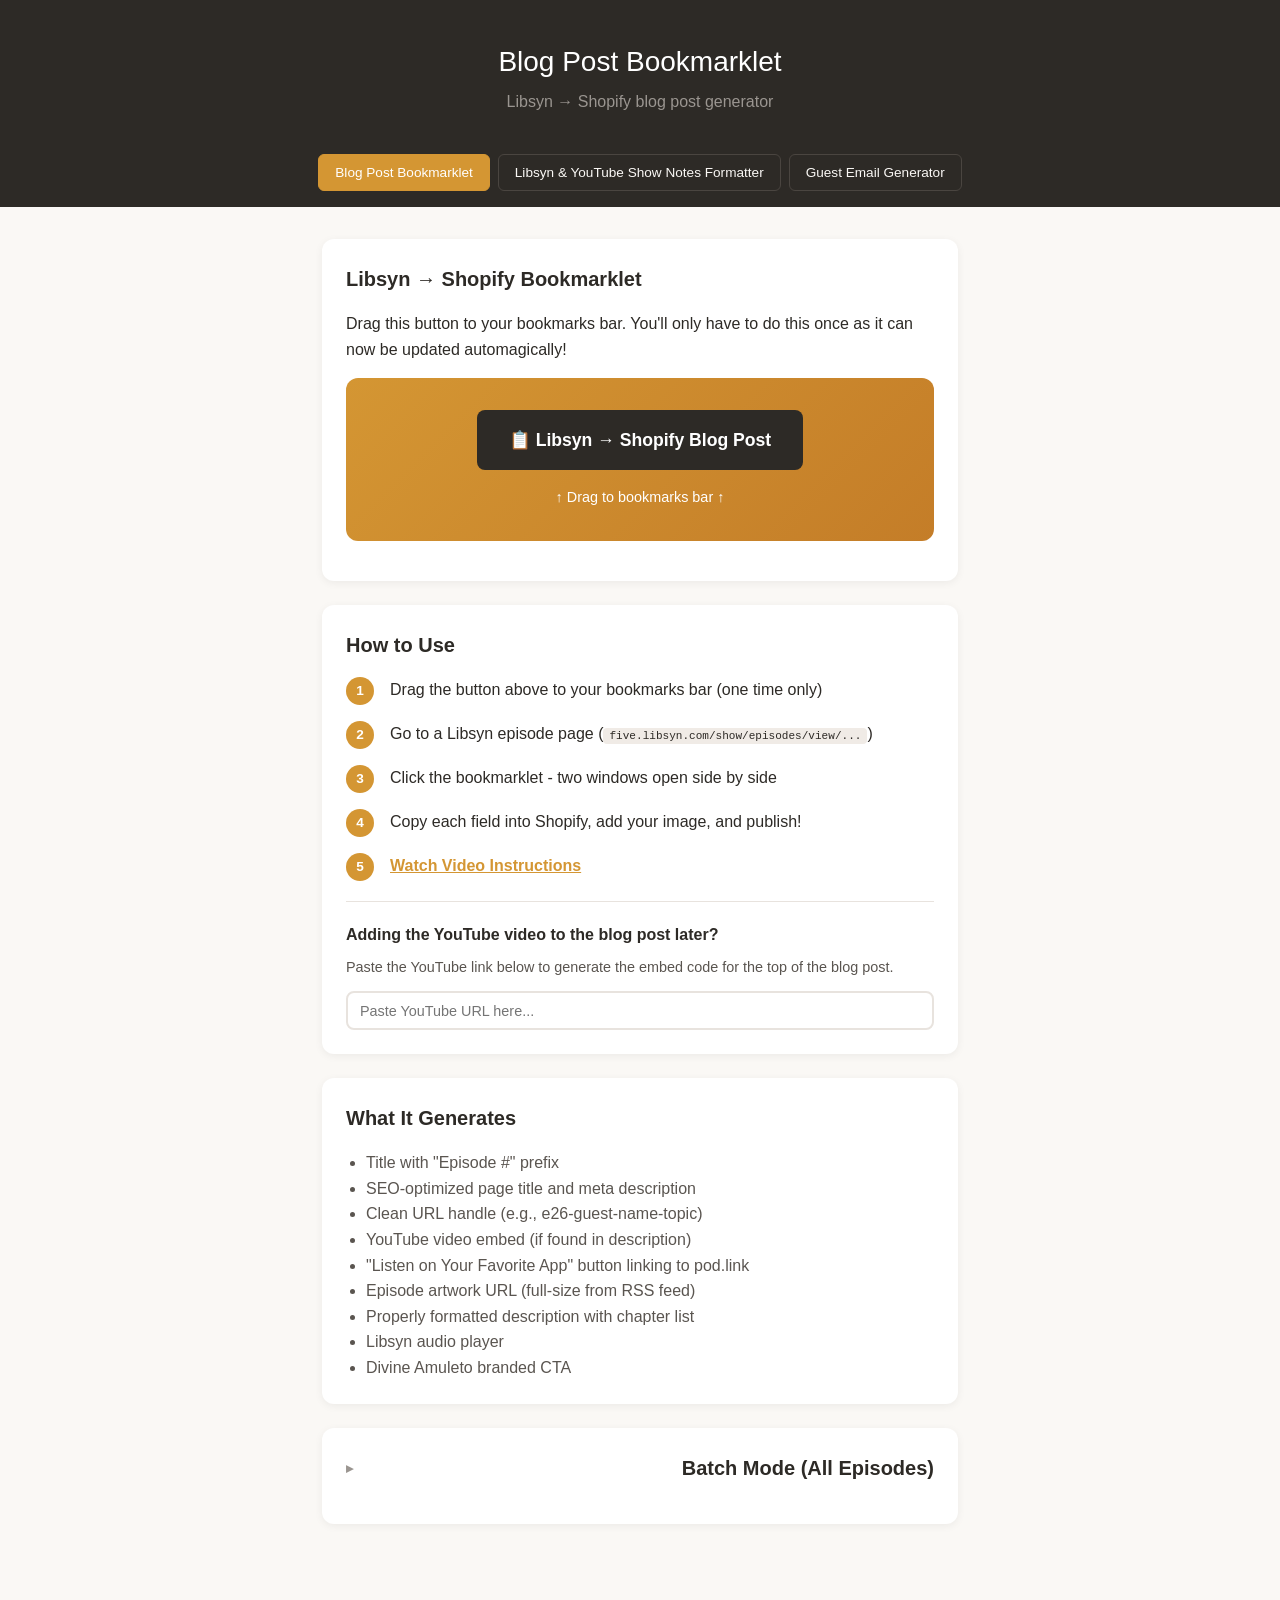
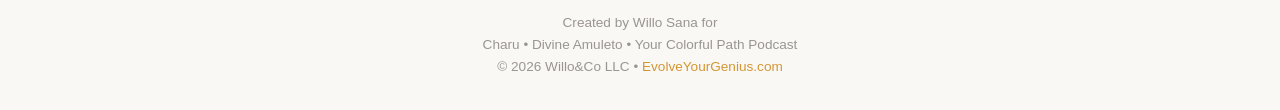
==== bookmarklet.html @ 7b76824c "Add retro mic favicon, make show notes the default page, update footers and titles - Created SVG fav" ====
<!DOCTYPE html>
<html lang="en">
<head>
    <meta charset="UTF-8">
    <meta name="viewport" content="width=device-width, initial-scale=1.0">
    <link rel="icon" type="image/svg+xml" href="favicon.svg">
    <title>Your Colorful Path — Podcast Toolkit</title>
    <style>
        * { margin: 0; padding: 0; box-sizing: border-box; }
        body {
            font-family: -apple-system, BlinkMacSystemFont, 'Segoe UI', Roboto, sans-serif;
            background: #faf8f5;
            color: #2d2a26;
            line-height: 1.6;
        }
        .header {
            background: #2d2a26;
            color: white;
            padding: 2.5rem 2rem 1.5rem;
            text-align: center;
        }
        .header h1 { font-size: 1.75rem; font-weight: 400; margin-bottom: 0.25rem; }
        .header p { color: #9a9590; }
        .nav {
            display: flex;
            justify-content: center;
            gap: 0.5rem;
            padding: 1rem 2rem;
            background: #2d2a26;
            flex-wrap: wrap;
        }
        .nav a {
            color: #faf8f5;
            text-decoration: none;
            font-size: 0.85rem;
            font-weight: 500;
            padding: 0.4rem 1rem;
            border-radius: 6px;
            border: 1px solid #4a4540;
            transition: all 0.15s;
        }
        .nav a:hover, .nav a.active {
            background: #d49633;
            border-color: #d49633;
            color: white;
        }
        .container { max-width: 700px; margin: 0 auto; padding: 2rem; }
        .card {
            background: white;
            border-radius: 12px;
            padding: 1.5rem;
            margin-bottom: 1.5rem;
            box-shadow: 0 2px 8px rgba(0,0,0,0.06);
        }
        .card h2 { font-size: 1.25rem; margin-bottom: 1rem; }
        .bookmarklet-box {
            background: linear-gradient(135deg, #d49633 0%, #c47d28 100%);
            padding: 2rem;
            border-radius: 12px;
            text-align: center;
            margin: 1rem 0;
        }
        .bookmarklet-link {
            display: inline-block;
            background: #2d2a26;
            color: white !important;
            padding: 1rem 2rem;
            border-radius: 8px;
            text-decoration: none;
            font-weight: 600;
            font-size: 1.1rem;
            cursor: grab;
        }
        .hint { color: white; margin-top: 1rem; font-size: 0.9rem; }
        .steps { margin-top: 1rem; }
        .step { display: flex; gap: 1rem; margin-bottom: 1rem; }
        .step-num {
            width: 28px; height: 28px;
            background: #d49633; color: white;
            border-radius: 50%;
            display: flex; align-items: center; justify-content: center;
            font-weight: 600; font-size: 0.85rem; flex-shrink: 0;
        }
        code { background: #f0ebe6; padding: 2px 6px; border-radius: 4px; font-size: 0.85em; }
    </style>
</head>
<body>
    <header class="header">
        <h1>Blog Post Bookmarklet</h1>
        <p>Libsyn → Shopify blog post generator</p>
    </header>
    <nav class="nav">
        <a href="#bookmarklet" class="active">Blog Post Bookmarklet</a>
        <a href="index.html">Libsyn &amp; YouTube Show Notes Formatter</a>
        <a href="guest-email.html">Guest Email Generator</a>
    </nav>
    
    <div class="container">
        <div class="card" id="bookmarklet">
            <h2>Libsyn → Shopify Bookmarklet</h2>
            <p>Drag this button to your bookmarks bar. You'll only have to do this once as it can now be updated automagically!</p>
            <div class="bookmarklet-box">
                <a class="bookmarklet-link" href="javascript:(function(){var s=document.createElement('script');s.src='https://willolovesyou.github.io/charu/bookmarklet.js?v='+Date.now();document.body.appendChild(s);})()">📋 Libsyn → Shopify Blog Post</a>
                <p class="hint">↑ Drag to bookmarks bar ↑</p>
            </div>
        </div>
        
        <div class="card">
            <h2>How to Use</h2>
            <div class="steps">
                <div class="step"><div class="step-num">1</div><div>Drag the button above to your bookmarks bar (one time only)</div></div>
                <div class="step"><div class="step-num">2</div><div>Go to a Libsyn episode page (<code>five.libsyn.com/show/episodes/view/...</code>)</div></div>
                <div class="step"><div class="step-num">3</div><div>Click the bookmarklet - two windows open side by side</div></div>
                <div class="step"><div class="step-num">4</div><div>Copy each field into Shopify, add your image, and publish!</div></div>
                <div class="step"><div class="step-num">5</div><div><a href="https://www.dropbox.com/scl/fi/m0qx8xzeas89am5s5uw1q/How-to-use-Bookmarklet.mov?rlkey=r2ngdj40qjhf8ynnps28d4t6r&dl=0" target="_blank" rel="noopener" style="color:#d49633;font-weight:600;">Watch Video Instructions</a></div></div>
            </div>
            <div style="margin-top:1.25rem;padding-top:1.25rem;border-top:1px solid #e8e3de;">
                <h3 style="font-size:1rem;margin-bottom:0.5rem;">Adding the YouTube video to the blog post later?</h3>
                <p style="font-size:0.9rem;color:#5a5550;">Paste the YouTube link below to generate the embed code for the top of the blog post.</p>
                <div style="display:flex;gap:0.5rem;margin-top:0.75rem;">
                    <input type="text" id="ytInput" placeholder="Paste YouTube URL here..." style="flex:1;padding:0.6rem 0.75rem;border:2px solid #e8e3de;border-radius:8px;font-size:0.9rem;" oninput="convertYt()">
                </div>
                <div id="ytResult" style="display:none;margin-top:0.75rem;">
                    <div style="display:flex;gap:0.5rem;align-items:center;">
                        <code id="ytEmbed" style="flex:1;display:block;padding:0.6rem 0.75rem;background:#f0ebe6;border-radius:8px;font-size:0.82rem;word-break:break-all;white-space:pre-wrap;"></code>
                        <button onclick="copyYtEmbed()" id="ytCopyBtn" style="padding:0.5rem 1rem;background:#2d2a26;color:white;border:none;border-radius:8px;font-size:0.8rem;font-weight:600;cursor:pointer;white-space:nowrap;">Copy</button>
                    </div>
                </div>
            </div>
        </div>
        
        <div class="card">
            <h2>What It Generates</h2>
            <ul style="margin-left: 1.25rem; color: #5a5550;">
                <li>Title with "Episode #" prefix</li>
                <li>SEO-optimized page title and meta description</li>
                <li>Clean URL handle (e.g., e26-guest-name-topic)</li>
                <li>YouTube video embed (if found in description)</li>
                <li>"Listen on Your Favorite App" button linking to pod.link</li>
                <li>Episode artwork URL (full-size from RSS feed)</li>
                <li>Properly formatted description with chapter list</li>
                <li>Libsyn audio player</li>
                <li>Divine Amuleto branded CTA</li>
            </ul>
        </div>

        <div class="card">
            <h2 style="cursor:pointer;display:flex;align-items:center;justify-content:space-between;" onclick="var c=document.getElementById('batchContent');var a=document.getElementById('batchArrow');if(c.style.display==='none'){c.style.display='';a.textContent='▾';}else{c.style.display='none';a.textContent='▸';}">
                <span id="batchArrow" style="font-size:0.9rem;color:#9a9590;">▸</span> Batch Mode (All Episodes)
            </h2>
            <div id="batchContent" style="display:none;">
                <p>One-time catchup tool — processes every episode from the RSS feed at once. Run this on the <a href="https://ad52c5cc-20e4-4770-8977-92695936dc6b.libsyn.com/" target="_blank" style="color:#d49633;">Your Colorful Path Libsyn page</a>.</p>
                <div class="bookmarklet-box" style="background:linear-gradient(135deg, #7a6850 0%, #5a4a38 100%);">
                    <a class="bookmarklet-link" href="javascript:(function(){var s=document.createElement('script');s.src='https://willolovesyou.github.io/charu/batch-bookmarklet.js?v='+Date.now();document.body.appendChild(s);})()">📋 Batch: All Episodes</a>
                    <p class="hint">↑ Drag to bookmarks bar ↑</p>
                </div>
                <div class="steps" style="margin-top:1rem;">
                    <div class="step"><div class="step-num">1</div><div>Drag the button above to your bookmarks bar</div></div>
                    <div class="step"><div class="step-num">2</div><div>Go to <a href="https://ad52c5cc-20e4-4770-8977-92695936dc6b.libsyn.com/" target="_blank" style="color:#d49633;">the Libsyn show page</a></div></div>
                    <div class="step"><div class="step-num">3</div><div>Click the bookmarklet — all episodes appear in a popup</div></div>
                    <div class="step"><div class="step-num">4</div><div>Click an episode to expand, then copy each field into Shopify</div></div>
                </div>
            </div>
        </div>

        <script>
        function convertYt() {
            var url = document.getElementById('ytInput').value.trim();
            var id = '';
            var m = url.match(/(?:youtube\.com\/watch\?v=|youtu\.be\/|youtube\.com\/embed\/|youtube\.com\/shorts\/)([a-zA-Z0-9_-]{11})/);
            if (m) id = m[1];
            if (id) {
                document.getElementById('ytEmbed').textContent = '<!-- YouTube Video -->\n<div class="ycp-video-wrap"><iframe src="https://www.youtube.com/embed/' + id + '" frameborder="0" allowfullscreen></iframe></div>';
                document.getElementById('ytResult').style.display = '';
            } else {
                document.getElementById('ytResult').style.display = 'none';
            }
        }
        function copyYtEmbed() {
            var text = document.getElementById('ytEmbed').textContent;
            navigator.clipboard.writeText(text).then(function() {
                var btn = document.getElementById('ytCopyBtn');
                btn.textContent = 'Copied!';
                btn.style.background = '#2d8a2d';
                setTimeout(function() { btn.textContent = 'Copy'; btn.style.background = '#2d2a26'; }, 1500);
            });
        }
        </script>
    </div>

    <footer style="text-align:center;padding:2rem;color:#9a9590;font-size:0.85rem;">
        <p>Created by Willo Sana for<br>Charu &bull; Divine Amuleto &bull; Your Colorful Path Podcast</p>
        <p>&copy; 2026 Willo&amp;Co LLC &bull; <a href="https://EvolveYourGenius.com" target="_blank" rel="noopener" style="color:#d49633;text-decoration:none;">EvolveYourGenius.com</a></p>
    </footer>
</body>
</html>
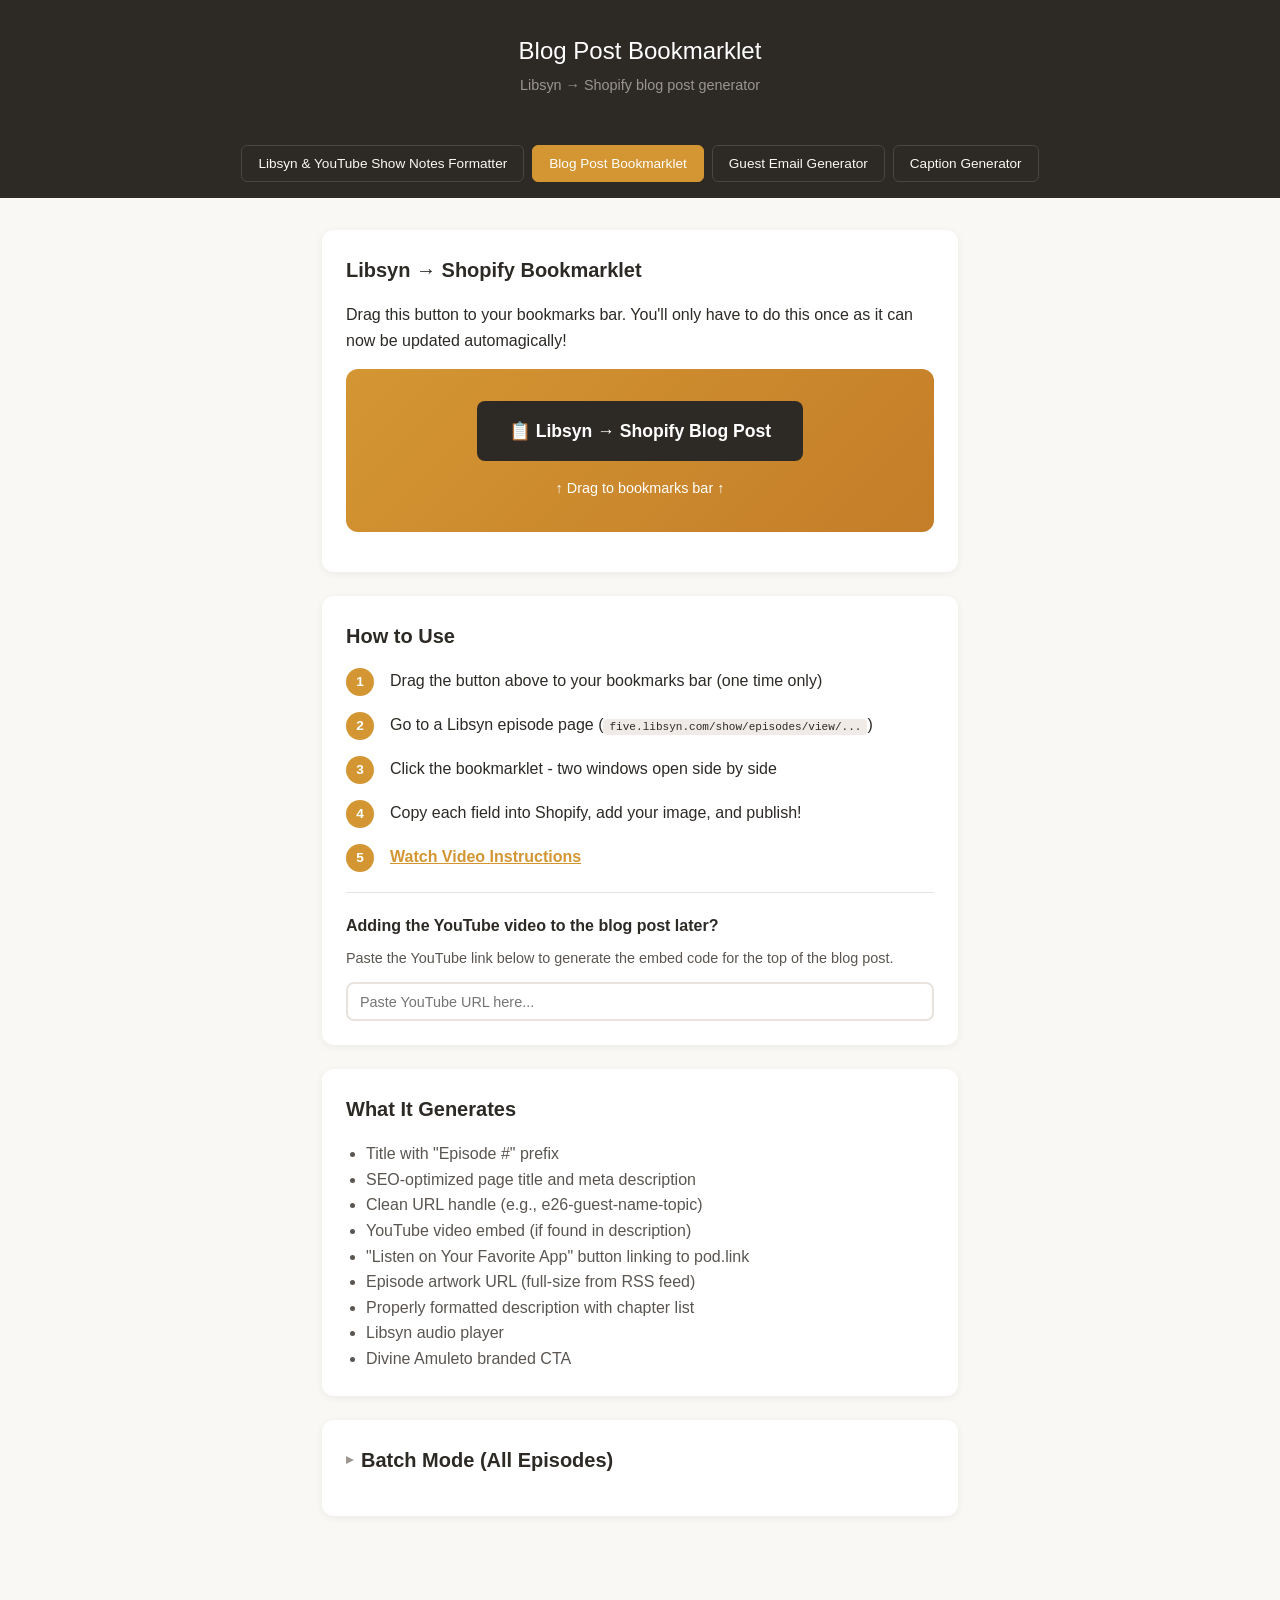
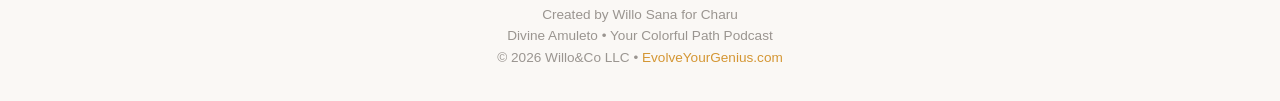
==== commit 7009c240: "Add Caption Generator page with Anthropic API integration New page lets Charu generate Instagram cap" ====
--- a/bookmarklet.html
+++ b/bookmarklet.html
@@ -16,11 +16,11 @@
         .header {
             background: #2d2a26;
             color: white;
-            padding: 2.5rem 2rem 1.5rem;
+            padding: 2rem;
             text-align: center;
         }
-        .header h1 { font-size: 1.75rem; font-weight: 400; margin-bottom: 0.25rem; }
-        .header p { color: #9a9590; }
+        .header h1 { font-size: 1.5rem; font-weight: 400; }
+        .header p { color: #9a9590; font-size: 0.9rem; margin-top: 0.25rem; }
         .nav {
             display: flex;
             justify-content: center;
@@ -90,9 +90,10 @@
         <p>Libsyn → Shopify blog post generator</p>
     </header>
     <nav class="nav">
+        <a href="index.html">Libsyn &amp; YouTube Show Notes Formatter</a>
         <a href="#bookmarklet" class="active">Blog Post Bookmarklet</a>
-        <a href="index.html">Libsyn &amp; YouTube Show Notes Formatter</a>
         <a href="guest-email.html">Guest Email Generator</a>
+        <a href="caption-generator.html">Caption Generator</a>
     </nav>
     
     <div class="container">
@@ -145,7 +146,7 @@
         </div>
 
         <div class="card">
-            <h2 style="cursor:pointer;display:flex;align-items:center;justify-content:space-between;" onclick="var c=document.getElementById('batchContent');var a=document.getElementById('batchArrow');if(c.style.display==='none'){c.style.display='';a.textContent='▾';}else{c.style.display='none';a.textContent='▸';}">
+            <h2 style="cursor:pointer;display:flex;align-items:center;gap:0.5rem;" onclick="var c=document.getElementById('batchContent');var a=document.getElementById('batchArrow');if(c.style.display==='none'){c.style.display='';a.textContent='▾';}else{c.style.display='none';a.textContent='▸';}">
                 <span id="batchArrow" style="font-size:0.9rem;color:#9a9590;">▸</span> Batch Mode (All Episodes)
             </h2>
             <div id="batchContent" style="display:none;">
@@ -189,7 +190,7 @@
     </div>
 
     <footer style="text-align:center;padding:2rem;color:#9a9590;font-size:0.85rem;">
-        <p>Created by Willo Sana for<br>Charu &bull; Divine Amuleto &bull; Your Colorful Path Podcast</p>
+        <p>Created by Willo Sana for Charu<br>Divine Amuleto &bull; Your Colorful Path Podcast</p>
         <p>&copy; 2026 Willo&amp;Co LLC &bull; <a href="https://EvolveYourGenius.com" target="_blank" rel="noopener" style="color:#d49633;text-decoration:none;">EvolveYourGenius.com</a></p>
     </footer>
 </body>
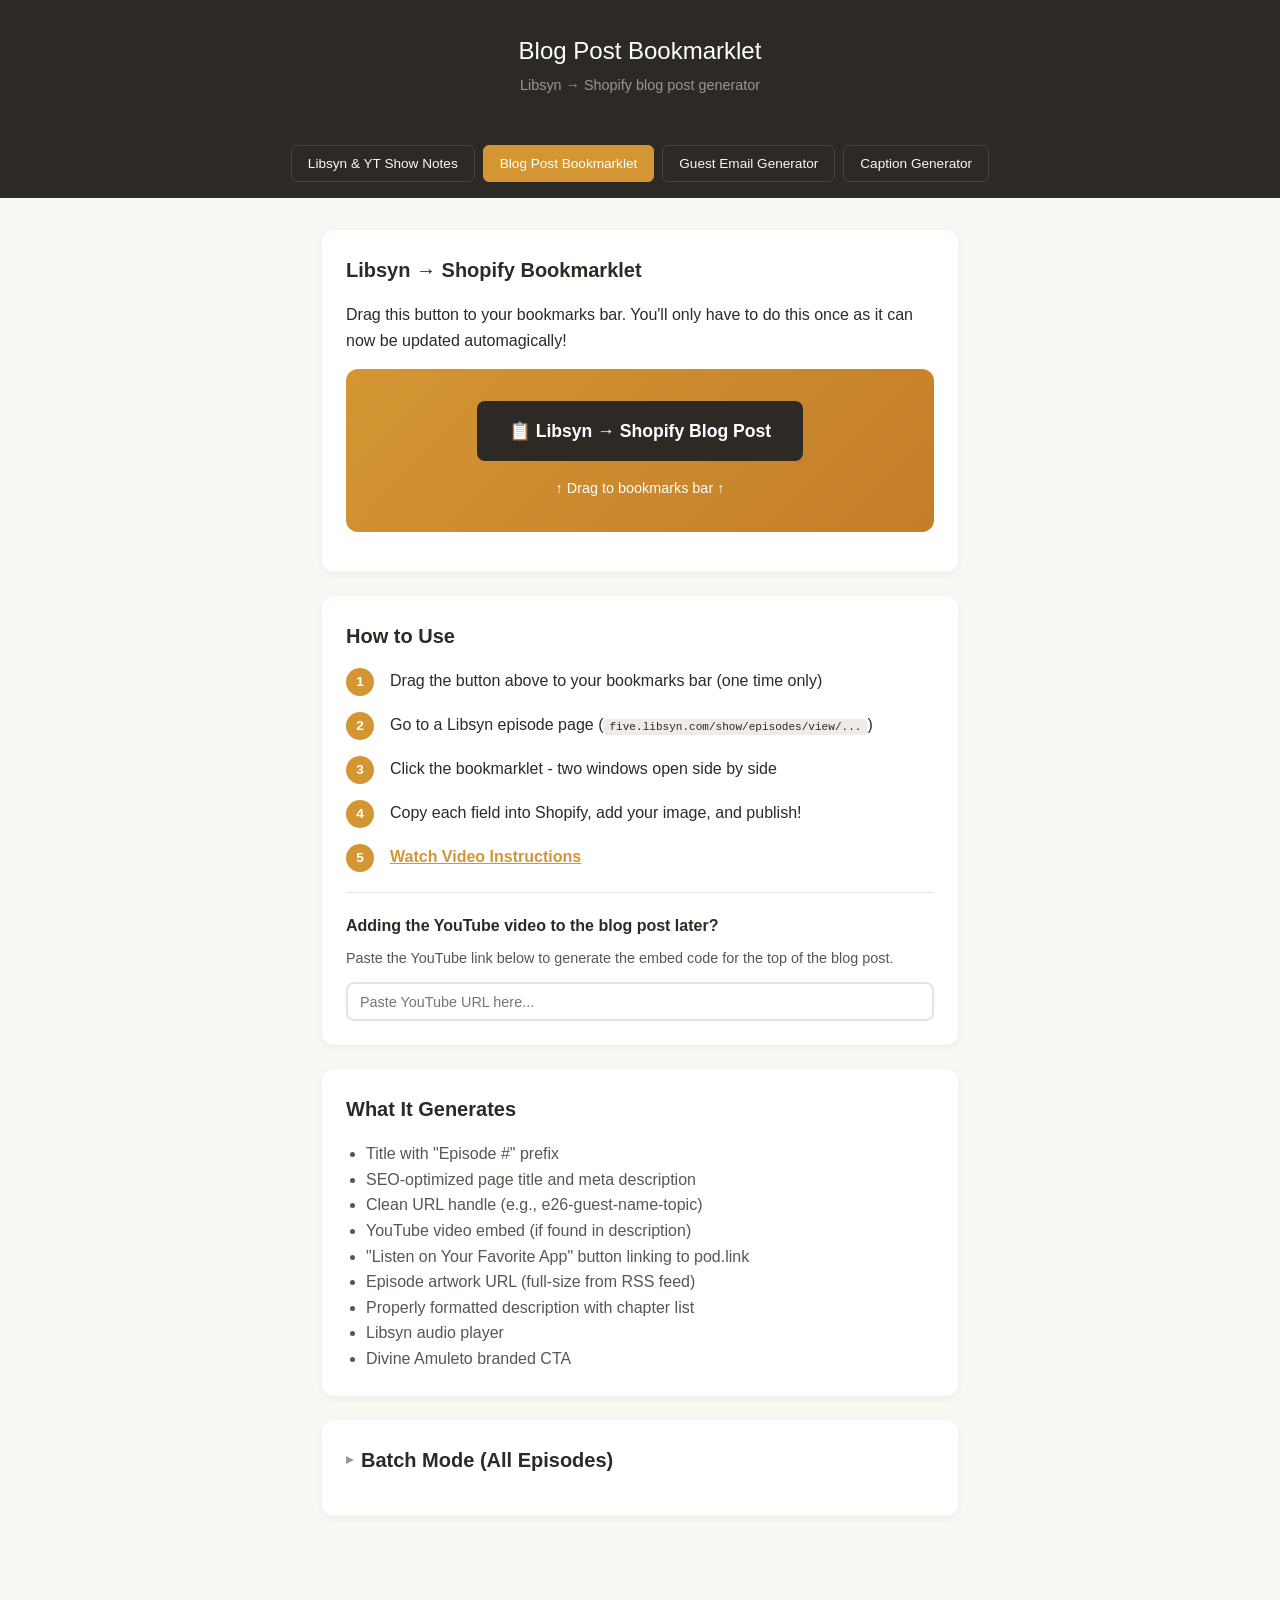
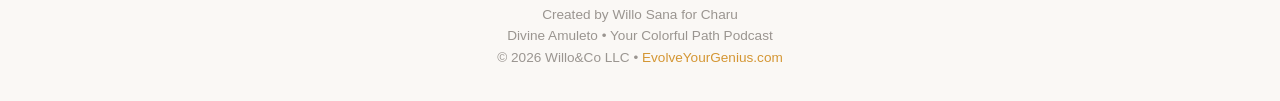
==== commit 53b72849: "Shorten first nav link to "Libsyn & YT Show Notes" Co-Authored-By: Claude Opus 4.6 (1M context) <nor" ====
--- a/bookmarklet.html
+++ b/bookmarklet.html
@@ -90,7 +90,7 @@
         <p>Libsyn → Shopify blog post generator</p>
     </header>
     <nav class="nav">
-        <a href="index.html">Libsyn &amp; YouTube Show Notes Formatter</a>
+        <a href="index.html">Libsyn &amp; YT Show Notes</a>
         <a href="#bookmarklet" class="active">Blog Post Bookmarklet</a>
         <a href="guest-email.html">Guest Email Generator</a>
         <a href="caption-generator.html">Caption Generator</a>
